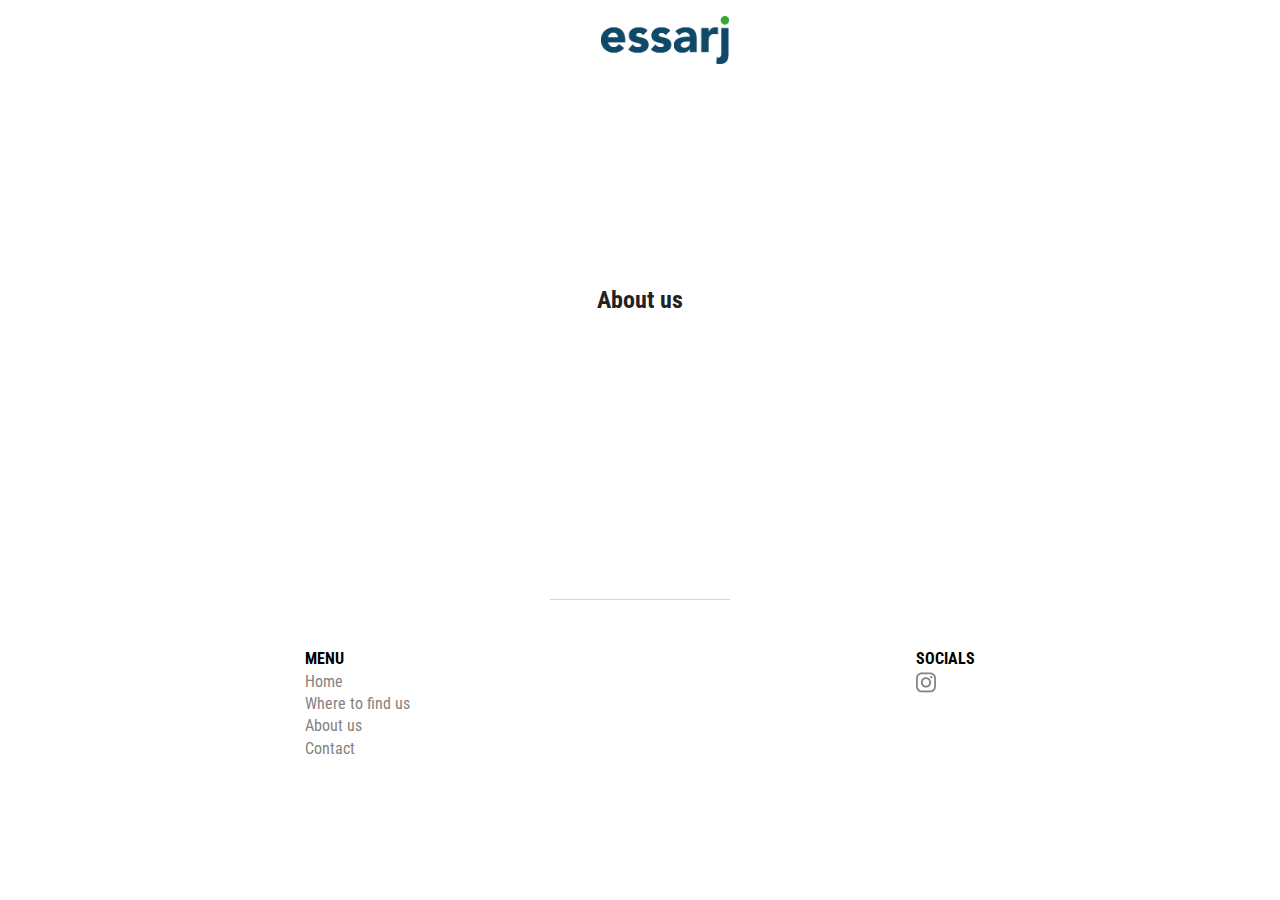
==== about-us.html @ 2878b8c4 "first commit" ====
<!DOCTYPE html>
<html lang="fr">
<head>
  <meta charset="UTF-8">
  <title>Essarj | Qui sommes-nous ?</title>

  <meta name="description" content="">
  <meta name="viewport" content="width=device-width, initial-scale=1">

  <meta property="og:title" content="">
  <meta property="og:type" content="">
  <meta property="og:url" content="">
  <meta property="og:image" content="">
  <link rel="preconnect" href="https://fonts.googleapis.com">
  <link rel="preconnect" href="https://fonts.gstatic.com" crossorigin>
  <link href="https://fonts.googleapis.com/css2?family=Roboto+Condensed&display=swap" rel="stylesheet">

  <link rel="manifest" href="site.webmanifest">
  <link rel="apple-touch-icon" href="icon.png">
  <!-- Place favicon.ico in the root directory -->

  <link rel="stylesheet" href="css/normalize.css">
  <link rel="stylesheet" href="css/index.css">
  <link rel="stylesheet" href="css/main.css">
  <link rel="stylesheet" href="css/header.css">
  <link rel="stylesheet" href="css/about.css">
<!--  <link rel="stylesheet" href="css/find-us.css">-->

  <meta name="theme-color" content="#fafafa">
</head>
<body class="about-us-page">
  <section class="nav-menu-container">
    <div class="nav-menu">
      <div class="cross-container">
        <svg fill="currentColor" height="24" viewBox="0 0 24 24" width="24" xmlns="http://www.w3.org/2000/svg">
          <title>Close</title>
          <path d="M19 6.41L17.59 5 12 10.59 6.41 5 5 6.41 10.59 12 5 17.59 6.41 19 12 13.41 17.59 19 19 17.59 13.41 12z"></path>
        </svg>
      </div>
      <div class="nav-menu-content">
        <ul class="nav-menu-list">
          <li class="nav-menu-item" onclick="window.location.href='./about-us.html'"><a href="#">About us</a></li>
          <li class="nav-menu-item" onclick="window.location.href='./find-us.html'"><a href="#">Where to find us?</a></li>
          <li class="nav-menu-item" onclick="window.location.href='./contact-us.html'"><a>Contact</a></li>
        </ul>
        <div class="langage-picker-container">
        </div>
        <div class="socials-container">
          <div class="social-item">
            <a title="Instagram" class="instagram" target="_blank" href="https://www.instagram.com/essarj_tunisie/">
              <svg xmlns="http://www.w3.org/2000/svg" viewBox="0 0 448 512"><!--! Font Awesome Pro 6.2.1 by @fontawesome - https://fontawesome.com License - https://fontawesome.com/license (Commercial License) Copyright 2022 Fonticons, Inc. --><path d="M224.1 141c-63.6 0-114.9 51.3-114.9 114.9s51.3 114.9 114.9 114.9S339 319.5 339 255.9 287.7 141 224.1 141zm0 189.6c-41.1 0-74.7-33.5-74.7-74.7s33.5-74.7 74.7-74.7 74.7 33.5 74.7 74.7-33.6 74.7-74.7 74.7zm146.4-194.3c0 14.9-12 26.8-26.8 26.8-14.9 0-26.8-12-26.8-26.8s12-26.8 26.8-26.8 26.8 12 26.8 26.8zm76.1 27.2c-1.7-35.9-9.9-67.7-36.2-93.9-26.2-26.2-58-34.4-93.9-36.2-37-2.1-147.9-2.1-184.9 0-35.8 1.7-67.6 9.9-93.9 36.1s-34.4 58-36.2 93.9c-2.1 37-2.1 147.9 0 184.9 1.7 35.9 9.9 67.7 36.2 93.9s58 34.4 93.9 36.2c37 2.1 147.9 2.1 184.9 0 35.9-1.7 67.7-9.9 93.9-36.2 26.2-26.2 34.4-58 36.2-93.9 2.1-37 2.1-147.8 0-184.8zM398.8 388c-7.8 19.6-22.9 34.7-42.6 42.6-29.5 11.7-99.5 9-132.1 9s-102.7 2.6-132.1-9c-19.6-7.8-34.7-22.9-42.6-42.6-11.7-29.5-9-99.5-9-132.1s-2.6-102.7 9-132.1c7.8-19.6 22.9-34.7 42.6-42.6 29.5-11.7 99.5-9 132.1-9s102.7-2.6 132.1 9c19.6 7.8 34.7 22.9 42.6 42.6 11.7 29.5 9 99.5 9 132.1s2.7 102.7-9 132.1z"/></svg>
            </a>
          </div>
        </div>
        <div class="langue-container">
          <select name="language" id="language-select">
            <option value="fr">FR</option>
            <option value="en">EN</option>
          </select>
        </div>
      </div>
    </div>
    <div class="wrapper">

    </div>

  </section>

  <nav class="nav-container trans">
    <div class="menu-icon">
      <input class="menu-icon-cheeckbox" type="checkbox" />
      <div>
        <span></span>
        <span></span>
      </div>
    </div>
    <div class="nav-logo-container trans">
      <div class="nav-logo">
        <a href="./index.html"><img src="./img/essarj-logo.png" alt="Logo Essarj"></a>
      </div>
    </div>
    <div></div>
  </nav>

  <section class="header-container">
    <div class="header">
      <div class="breadcrumbs-container" role="navigation" aria-label="breadcrumbs">
        <a class="breadcrumbs-previous" href="/">Home</a>
        <span class="breadcrumbs-divider" aria-hidden="true">
          <svg height="24" viewBox="0 0 24 24" width="24" xmlns="http://www.w3.org/2000/svg">
            <title>Right</title>
            <path fill="currentColor" d="M8.59 16.34l4.58-4.59-4.58-4.59L10 5.75l6 6-6 6z"></path>
          </svg>
        </span>
        <span class="breadcrumbs__crumb">About us</span>
      </div>
<!--      <div class="header-title-container">-->
<!--        <h1>Where to find us ?</h1>-->
<!--      </div>-->
    </div>
  </section>
  <div class="main-container">
    <div class="content-title-container">
      <h3>About us</h3>
    </div>
    <div class="content-container">
      <span></span>
      <span></span>
      <span></span>
      <span></span>
      <span></span>
      <span></span>
      <span></span>
      <span></span>
    </div>
  </div>
<!--  <main class="main-container">-->
<!--    <div class="content-container">-->
<!--      <div class="content">-->
<!--        <div class="content-image">-->
<!--          <img src="./img/background/bouteille.jpg" alt="" loading="lazy">-->
<!--        </div>-->
<!--        <div class="content-text">-->
<!--          <h2>ESSARJ</h2>-->
<!--          <p>-->

<!--          </p>-->
<!--        </div>-->
<!--      </div>-->
<!--    </div>-->
<!--  </main>-->
  <footer>
    <div class="footer-bar-container">
      <div class="footer-bar"></div>
    </div>
    <div class="footer-content-container">
      <div class="footer-content">
        <div class="footer-list menu-list">
          <span class="title-list">Menu</span>
          <ul>
            <li><a href="./">Home</a></li>
            <li><a href="./find-us.html">Where to find us</a></li>
            <li><a href="./about-us.html">About us</a></li>
            <li><a href="./contact-us.html">Contact</a></li>
          </ul>
        </div>
        <div class="footer-list socials-list">
          <span class="title-list">Socials</span>
          <ul>
<!--            <li><a target="_blank" href="https://www.instagram.com/essarj_tunisie/">Instagram</a></li>-->
            <li class="instagram-logo-container">
              <a title="Instagram" class="instagram" target="_blank" href="https://www.instagram.com/essarj_tunisie/">
                <svg xmlns="http://www.w3.org/2000/svg" viewBox="0 0 448 512"><!--! Font Awesome Pro 6.2.1 by @fontawesome - https://fontawesome.com License - https://fontawesome.com/license (Commercial License) Copyright 2022 Fonticons, Inc. --><path d="M224.1 141c-63.6 0-114.9 51.3-114.9 114.9s51.3 114.9 114.9 114.9S339 319.5 339 255.9 287.7 141 224.1 141zm0 189.6c-41.1 0-74.7-33.5-74.7-74.7s33.5-74.7 74.7-74.7 74.7 33.5 74.7 74.7-33.6 74.7-74.7 74.7zm146.4-194.3c0 14.9-12 26.8-26.8 26.8-14.9 0-26.8-12-26.8-26.8s12-26.8 26.8-26.8 26.8 12 26.8 26.8zm76.1 27.2c-1.7-35.9-9.9-67.7-36.2-93.9-26.2-26.2-58-34.4-93.9-36.2-37-2.1-147.9-2.1-184.9 0-35.8 1.7-67.6 9.9-93.9 36.1s-34.4 58-36.2 93.9c-2.1 37-2.1 147.9 0 184.9 1.7 35.9 9.9 67.7 36.2 93.9s58 34.4 93.9 36.2c37 2.1 147.9 2.1 184.9 0 35.9-1.7 67.7-9.9 93.9-36.2 26.2-26.2 34.4-58 36.2-93.9 2.1-37 2.1-147.8 0-184.8zM398.8 388c-7.8 19.6-22.9 34.7-42.6 42.6-29.5 11.7-99.5 9-132.1 9s-102.7 2.6-132.1-9c-19.6-7.8-34.7-22.9-42.6-42.6-11.7-29.5-9-99.5-9-132.1s-2.6-102.7 9-132.1c7.8-19.6 22.9-34.7 42.6-42.6 29.5-11.7 99.5-9 132.1-9s102.7-2.6 132.1 9c19.6 7.8 34.7 22.9 42.6 42.6 11.7 29.5 9 99.5 9 132.1s2.7 102.7-9 132.1z"/></svg>
              </a>
            </li>
          </ul>
        </div>
      </div>
    </div>
  </footer>

  <script src="js/vendor/modernizr-3.11.2.min.js"></script>
  <script src="js/plugins.js"></script>
  <script src="js/main.js"></script>

</body>
<script src="./js/index.js" defer></script>
</html>
---- css/index.css ----
:root {
  --bar-bg: #212529;
  font-family: 'Roboto Condensed', sans-serif;
}


nav .nav-logo-container .nav-logo img{
  width: 8rem;
}
nav.scrolled .nav-logo-container .nav-logo img{
  width: 5rem;
}


nav.scrolled {
  height: 3rem;
  background-color: #FFFFFF;
  border-bottom: 1px solid #d6d6d4;
}

nav.scrolled .menu-icon span {
  background-color: var(--bar-bg, #000);
}


nav .nav-logo-container {
  display: flex;
  justify-content: center;
  align-items: center;
}

.trans {
  transition: all 0.3s;
}

nav {
  display: flex;
  justify-content: space-between;
  position: fixed;
  width: 100vw;
  top:0;
  align-items: center;
  height: 5rem;
  z-index: 1;
}

nav .menu-icon {
  position: relative;
  width: 50px;
  height: 50px;
  cursor: pointer;
}
nav .menu-icon .menu-icon-cheeckbox {
  display: block;
  width: 100%;
  height: 100%;
  position: relative;
  cursor: pointer;
  z-index: 2;
  -webkit-touch-callout: none;
  position: absolute;
  opacity: 0;
}
nav .menu-icon div {
  margin: auto;
  position: absolute;
  top: 0;
  right: 0;
  left: 0;
  bottom: 0;
  width: 22px;
  height: 12px;
}
nav .menu-icon span {
  position: absolute;
  display: block;
  width: 100%;
  height: 2px;
  background-color: #FFFFFF;
  border-radius: 1px;
  transition: all 0.2s cubic-bezier(0.1, 0.82, 0.76, 0.965);
}
nav .menu-icon span:first-of-type {
  top: 0;
}
nav .menu-icon span:last-of-type {
  bottom: 0;
}
nav .menu-icon.active span:first-of-type,
nav .menu-icon .menu-icon-cheeckbox:checked + div span:first-of-type {
  transform: rotate(45deg);
  top: 5px;
}
nav .menu-icon.active span:last-of-type,
nav .menu-icon .menu-icon-cheeckbox:checked + div span:last-of-type {
  transform: rotate(-45deg);
  bottom: 5px;
}
nav .menu-icon.active:hover span:first-of-type, nav .menu-icon.active:hover span:last-of-type, nav .menu-icon:hover .menu-icon-cheeckbox:checked + div span:first-of-type, nav .menu-icon:hover .menu-icon-cheeckbox:checked + div span:last-of-type {
  width: 22px;
}
@media (min-width: 1024px) {
  nav .menu-icon:hover span:first-of-type {
    width: 26px;
  }
  nav .menu-icon:hover span:last-of-type {
    width: 12px;
  }
}

.second-section {
  height: 100vh;
}
.second-section .background {
  margin: 5rem;
  height: 100%;
  background-color: #F5973C;
}

.nav-menu .nav-menu-list .nav-menu-item a{
  text-decoration: none;
  font-size: 2rem;
  color:#000000;
}

.nav-menu .nav-menu-list .nav-menu-item {
  list-style: none;
  cursor: pointer;
  transition: transform .25s cubic-bezier(.23,.51,.58,1);
}

.nav-menu .nav-menu-list .nav-menu-item:hover {
  transform: translate(8px, 0);
}

.nav-menu .nav-menu-list {
  margin: 0;
  padding: 0;
}

.nav-menu-container {
  height: 100vh;
  width: 100vw;
  position: fixed;
  z-index: 5;
  top: 0;
  left: 0;
  background-color: rgba(0,0,0,0.7);
  display: flex;
  opacity: 0;
  pointer-events: none;
  /*transform: translateX(-32rem);*/
  /*transform: translate3d(-50px,0,0);*/
  transition: opacity 250ms ease;
}

.nav-menu-container.show {
  opacity: 1;
  /*transform: translateX(0);*/
  pointer-events: all;
}

.nav-menu-container .nav-menu {
  min-width: 25rem;
  height: 100%;
  background-color: #FFFFFF;
}
.nav-menu-container .wrapper {
  flex: 1 1 auto;
  cursor: pointer;
}

.nav-menu-container .socials-container .social-item{
  width: 1.5rem;
}

.nav-menu-container .socials-container {
  display: flex;
  justify-content: flex-start;
  align-items: center;
  margin-top: 2rem;
}

.nav-menu-container .langue-container {
  margin-top: 2rem;
}

.nav-menu-container .langue-container select{
  border: 1px solid #999;
  background-color: #fff;
  padding: 0.5rem 1rem;
}

.nav-menu .cross-container {
  padding: 1rem;
  display: flex;
  justify-content: flex-end;
}

.nav-menu .nav-menu-content {
  padding: 1rem 3rem;
}

.cross-container svg {
  cursor: pointer;
}

footer {
  margin-bottom: 2rem;
}



footer .footer-content-container {
  display: flex;
  justify-content: center;
}
footer .footer-content {
  padding: 0 3rem;
  width: 100%;
  max-width: 670px;
  display: flex;
  justify-content: space-between;
}

footer .footer-content .title-list {
  text-transform: uppercase;
  color: #000000;
  font-weight: bold;
}

footer .footer-content .footer-social-item-container {
  display: flex;
  justify-content: center;
  align-items: center;
}
footer .footer-content .footer-social-item {
  width: 3rem;

}
footer .footer-content .footer-list a {
  all: unset;
  transition: color .25s, fill .25s;
  cursor: pointer;
}

footer .footer-content .footer-list li a:hover{
  color: #000000;
  fill: #000000;
}
footer .footer-content .footer-list ul{
  list-style: none;
  padding: 0;
  color: #85837f;
  fill: #85837f;
  margin: 0;
}

footer .instagram-logo-container {
  width: 20px;
}


footer .footer-bar-container {
  display: flex;
  justify-content: center;
  align-items: center;
  margin: 3rem;
}

footer .footer-bar-container .footer-bar {
  border-top: 1px solid #d6d6d4;
  padding: 0 10vh;
}

@media only screen and (max-width: 768px) {
  .nav-menu-container .nav-menu {
    min-width: 15rem;
  }
}
---- css/main.css ----
/*! HTML5 Boilerplate v8.0.0 | MIT License | https://html5boilerplate.com/ */

/* main.css 2.1.0 | MIT License | https://github.com/h5bp/main.css#readme */
/*
 * What follows is the result of much research on cross-browser styling.
 * Credit left inline and big thanks to Nicolas Gallagher, Jonathan Neal,
 * Kroc Camen, and the H5BP dev community and team.
 */

/* ==========================================================================
   Base styles: opinionated defaults
   ========================================================================== */

html {
  color: #222;
  font-size: 1em;
  line-height: 1.4;
}

/*
 * Remove text-shadow in selection highlight:
 * https://twitter.com/miketaylr/status/12228805301
 *
 * Vendor-prefixed and regular ::selection selectors cannot be combined:
 * https://stackoverflow.com/a/16982510/7133471
 *
 * Customize the background color to match your design.
 */

::-moz-selection {
  background: #b3d4fc;
  text-shadow: none;
}

::selection {
  background: #b3d4fc;
  text-shadow: none;
}

/*
 * A better looking default horizontal rule
 */

hr {
  display: block;
  height: 1px;
  border: 0;
  border-top: 1px solid #ccc;
  margin: 1em 0;
  padding: 0;
}

/*
 * Remove the gap between audio, canvas, iframes,
 * images, videos and the bottom of their containers:
 * https://github.com/h5bp/html5-boilerplate/issues/440
 */

audio,
canvas,
iframe,
img,
svg,
video {
  vertical-align: middle;
}

/*
 * Remove default fieldset styles.
 */

fieldset {
  border: 0;
  margin: 0;
  padding: 0;
}

/*
 * Allow only vertical resizing of textareas.
 */

textarea {
  resize: vertical;
}

/* ==========================================================================
   Author's custom styles
   ========================================================================== */

/* ==========================================================================
   Helper classes
   ========================================================================== */

/*
 * Hide visually and from screen readers
 */

.hidden,
[hidden] {
  display: none !important;
}

/*
 * Hide only visually, but have it available for screen readers:
 * https://snook.ca/archives/html_and_css/hiding-content-for-accessibility
 *
 * 1. For long content, line feeds are not interpreted as spaces and small width
 *    causes content to wrap 1 word per line:
 *    https://medium.com/@jessebeach/beware-smushed-off-screen-accessible-text-5952a4c2cbfe
 */

.sr-only {
  border: 0;
  clip: rect(0, 0, 0, 0);
  height: 1px;
  margin: -1px;
  overflow: hidden;
  padding: 0;
  position: absolute;
  white-space: nowrap;
  width: 1px;
  /* 1 */
}

/*
 * Extends the .sr-only class to allow the element
 * to be focusable when navigated to via the keyboard:
 * https://www.drupal.org/node/897638
 */

.sr-only.focusable:active,
.sr-only.focusable:focus {
  clip: auto;
  height: auto;
  margin: 0;
  overflow: visible;
  position: static;
  white-space: inherit;
  width: auto;
}

/*
 * Hide visually and from screen readers, but maintain layout
 */

.invisible {
  visibility: hidden;
}

/*
 * Clearfix: contain floats
 *
 * For modern browsers
 * 1. The space content is one way to avoid an Opera bug when the
 *    `contenteditable` attribute is included anywhere else in the document.
 *    Otherwise it causes space to appear at the top and bottom of elements
 *    that receive the `clearfix` class.
 * 2. The use of `table` rather than `block` is only necessary if using
 *    `:before` to contain the top-margins of child elements.
 */

.clearfix::before,
.clearfix::after {
  content: " ";
  display: table;
}

.clearfix::after {
  clear: both;
}

/* ==========================================================================
   EXAMPLE Media Queries for Responsive Design.
   These examples override the primary ('mobile first') styles.
   Modify as content requires.
   ========================================================================== */

@media only screen and (min-width: 35em) {
  /* Style adjustments for viewports that meet the condition */
}

@media print,
  (-webkit-min-device-pixel-ratio: 1.25),
  (min-resolution: 1.25dppx),
  (min-resolution: 120dpi) {
  /* Style adjustments for high resolution devices */
}

/* ==========================================================================
   Print styles.
   Inlined to avoid the additional HTTP request:
   https://www.phpied.com/delay-loading-your-print-css/
   ========================================================================== */

@media print {
  *,
  *::before,
  *::after {
    background: #fff !important;
    color: #000 !important;
    /* Black prints faster */
    box-shadow: none !important;
    text-shadow: none !important;
  }

  a,
  a:visited {
    text-decoration: underline;
  }

  a[href]::after {
    content: " (" attr(href) ")";
  }

  abbr[title]::after {
    content: " (" attr(title) ")";
  }

  /*
   * Don't show links that are fragment identifiers,
   * or use the `javascript:` pseudo protocol
   */
  a[href^="#"]::after,
  a[href^="javascript:"]::after {
    content: "";
  }

  pre {
    white-space: pre-wrap !important;
  }

  pre,
  blockquote {
    border: 1px solid #999;
    page-break-inside: avoid;
  }

  /*
   * Printing Tables:
   * https://web.archive.org/web/20180815150934/http://css-discuss.incutio.com/wiki/Printing_Tables
   */
  thead {
    display: table-header-group;
  }

  tr,
  img {
    page-break-inside: avoid;
  }

  p,
  h2,
  h3 {
    orphans: 3;
    widows: 3;
  }

  h2,
  h3 {
    page-break-after: avoid;
  }
}
---- css/header.css ----
.header-container h1{
  margin: 0;
}

.header-container .header {
  background-image: url("../img/background/background-1.jpg");
  background-repeat: no-repeat;
  background-position: center center;
  background-size: cover;
  height: 100%;
  position: relative;
}

.header-title-container {
  display: flex;
  justify-content: center;
  align-items: center;
  height: 100%;
}

.header-container {
  height: 28vh;
  color: #FFFFFF;
}

.breadcrumbs-container {
  position: absolute;
  left: 0;
  bottom: 0;
  margin: 1rem;
}

.breadcrumbs-container .breadcrumbs-previous, .breadcrumbs-container .breadcrumbs-divider {
  opacity: 0.5;
  text-decoration: none;
  color: #FFFFFF;
  transition: opacity 250ms ease;
}

.breadcrumbs-container .breadcrumbs-previous:hover{
  opacity: 1;
}
---- css/about.css ----
.main-container .content-container {
  text-align: justify;
  padding: 0 3rem 1rem 3rem;
  white-space: pre-line;
  max-width: 670px;
  margin: 0;
}

.main-container {
  display: grid;
  margin: 0;
  place-items: center center;
}

.main-container .content-title-container h3{
  font-size: 1.5em;
  margin: 2rem 2rem 1rem 2rem;
}
---- css/find-us.css ----
.main-container {
  display: flex;
  justify-content: center;
}


main {
  margin: 3rem;
}
main .content-container {
  background-color: #F4F4F4;
  max-width: 1240px;
}

main .content-container .content {
  display: flex;
  justify-content: center;
  align-items: center;
  height: 100%;
}

main .content-container .content > div{
  flex: 1 1 auto;
  width: 50%;

}

main .content-container .content .content-text .shop-title{
  text-transform: uppercase;
}
main .content-container .content .content-text {
  height: 100%;
  text-align: center;
  display: flex;
  flex-direction: column;
  justify-content: space-evenly;
}
main .content-container .content .content-text .shop-adress-container {
  padding: 1rem;
}
main .content-container .content .content-text .shop-adress-container .shop-adress{
  white-space: pre-line;
}
main .content-container .content .content-image img {
  width: 100%;
}

main .content-container .content .content-text .instagram-icon-shop svg{
  width: 1rem;
}

@media only screen and (max-width: 700px) {
  main .content-container .content {
    flex-direction: column;
  }

  main .content-container .content > div {
    width: auto;
  }
}
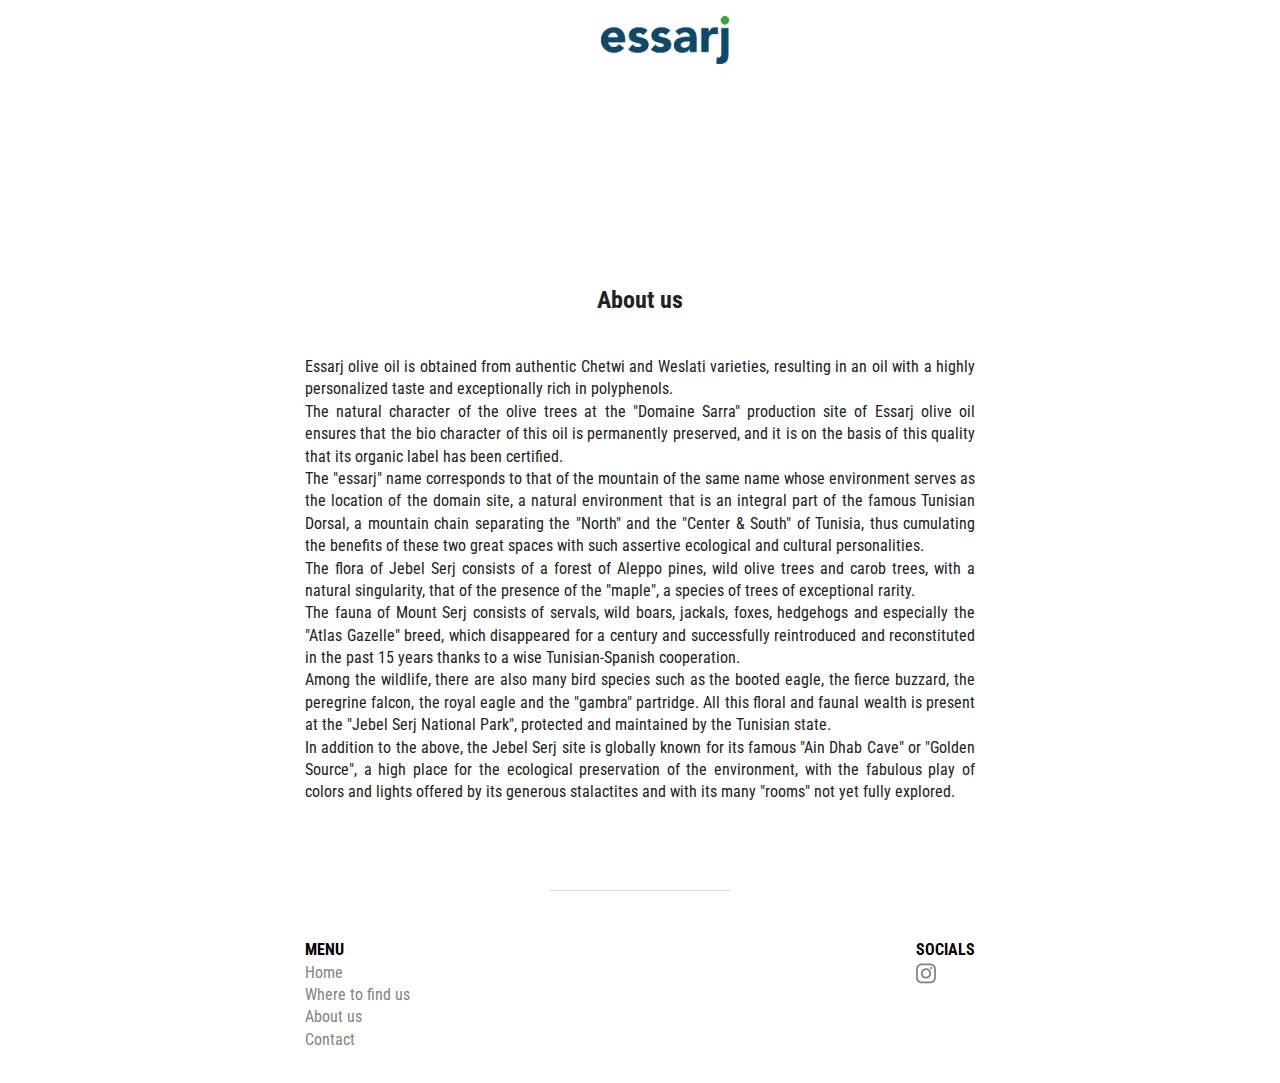
==== commit a728dead: "local to online images" ====
--- a/about-us.html
+++ b/about-us.html
@@ -2,7 +2,7 @@
 <html lang="fr">
 <head>
   <meta charset="UTF-8">
-  <title>Essarj | Qui sommes-nous ?</title>
+  <title data-page="about">Essarj | About us</title>
 
   <meta name="description" content="">
   <meta name="viewport" content="width=device-width, initial-scale=1">
@@ -16,7 +16,7 @@
   <link href="https://fonts.googleapis.com/css2?family=Roboto+Condensed&display=swap" rel="stylesheet">
 
   <link rel="manifest" href="site.webmanifest">
-  <link rel="apple-touch-icon" href="icon.png">
+  <link rel="apple-touch-icon" href="apple-touch-icon.png">
   <!-- Place favicon.ico in the root directory -->
 
   <link rel="stylesheet" href="css/normalize.css">
--- a/css/header.css
+++ b/css/header.css
@@ -4,7 +4,7 @@
 }
 
 .header-container .header {
-  background-image: url("../img/background/background-1.jpg");
+  background-image: url("https://raw.githubusercontent.com/flolgl/essarj/master/img/background/background-1.webp");
   background-repeat: no-repeat;
   background-position: center center;
   background-size: cover;
